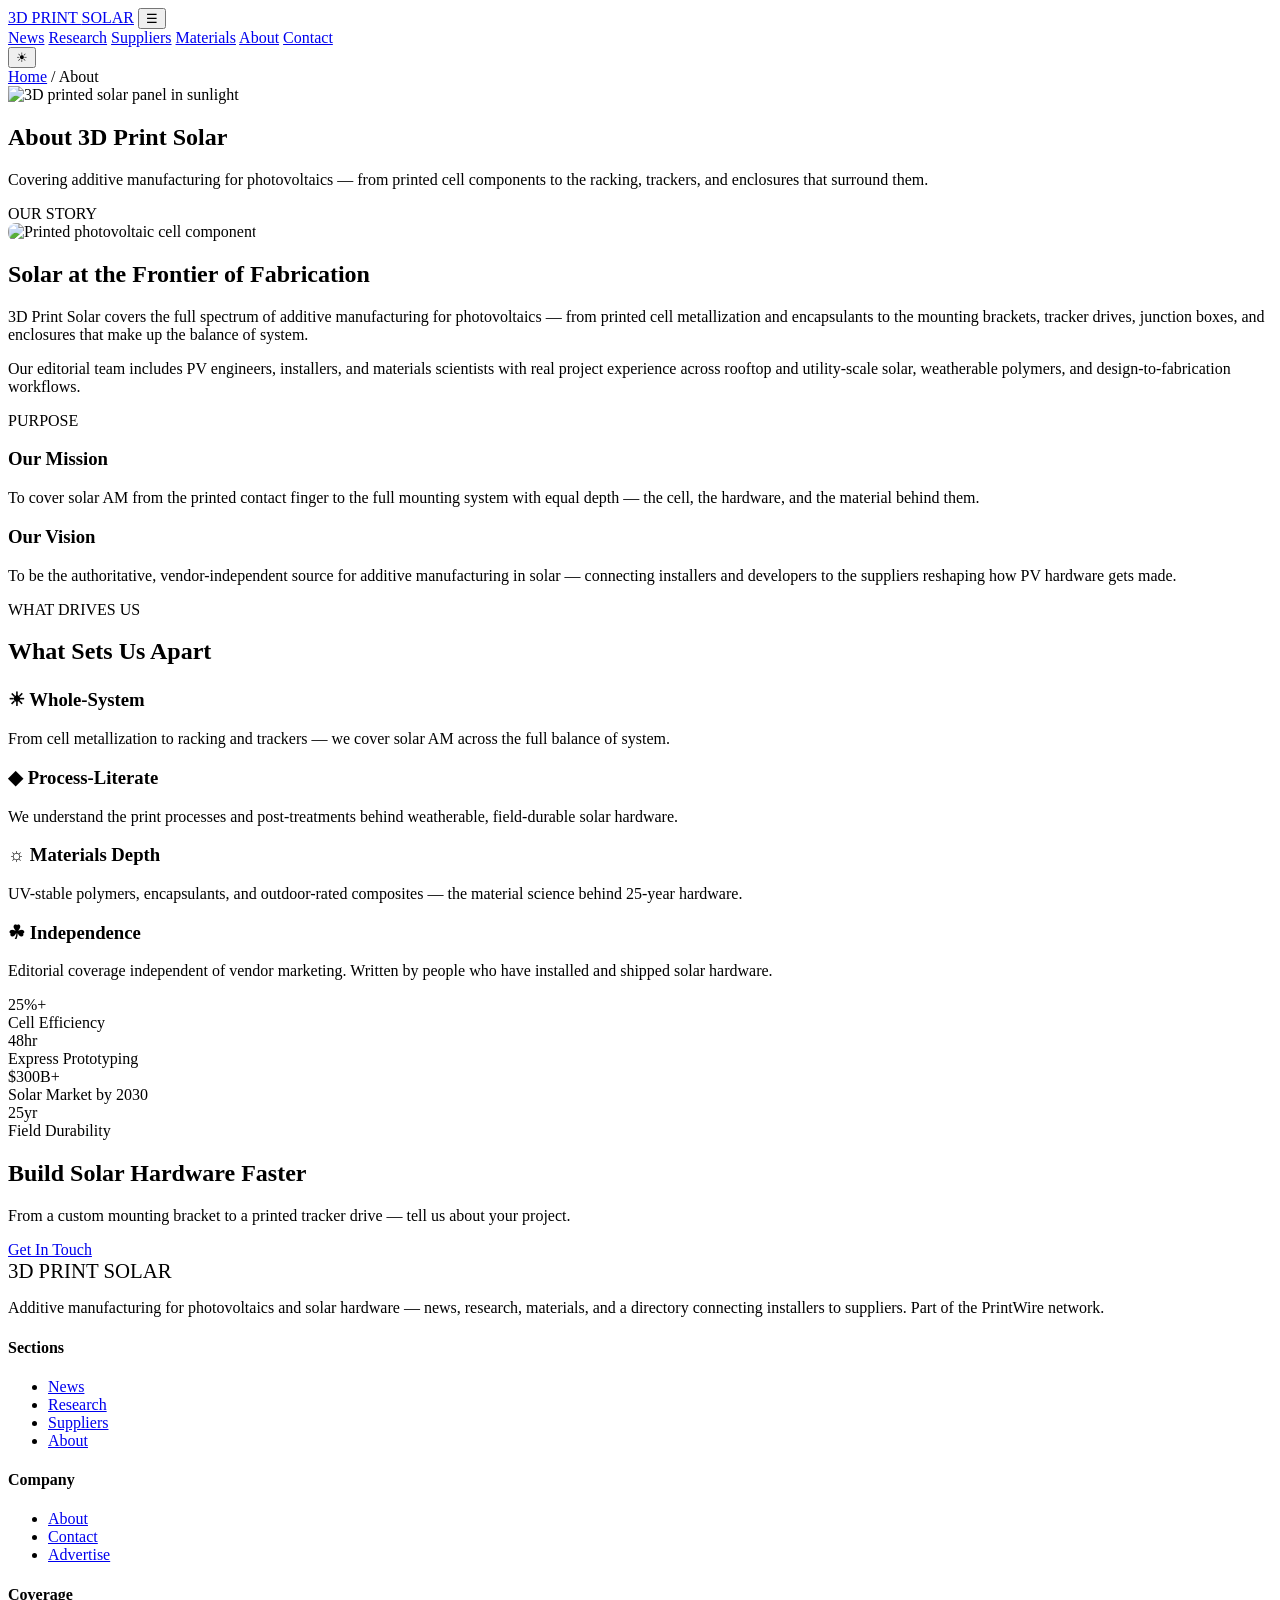
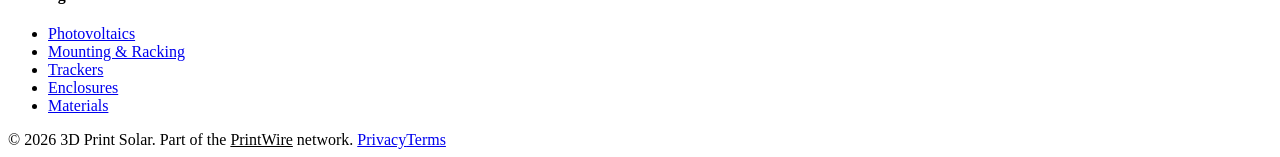
==== static/about.html @ 2c17c6af "Rebuild 3dprintship.com onto editorial layout: Portside maritime scheme + gpt-image-2 imagery Co-Aut" ====
<!DOCTYPE html>
<html lang="en">
<head>
    <meta charset="UTF-8">
    <meta name="viewport" content="width=device-width, initial-scale=1.0">
    <meta name="description" content="About 3D Print Solar — engineers and installers covering additive manufacturing for photovoltaics: printed balance-of-system hardware, mounting, trackers, and enclosures.">
    <meta name="keywords" content="3D printed solar, photovoltaic additive manufacturing, solar mounting, solar tracker parts, PV enclosures, solar racking">
    <meta property="og:title" content="About — 3D Print Solar">
    <meta property="og:description" content="Covering additive manufacturing for photovoltaics — from printed cell components to racking, trackers, and enclosures.">
    <meta property="og:type" content="website">
    <meta property="og:image" content="/images/s02_panel.png">
    <title>About — 3D Print Solar</title>
    <link rel="preconnect" href="https://fonts.googleapis.com">
    <link rel="preconnect" href="https://fonts.gstatic.com" crossorigin>
    <link href="https://fonts.googleapis.com/css2?family=Newsreader:opsz,wght@6..72,500;6..72,600;6..72,700&family=Inter:wght@400;500;600&display=swap" rel="stylesheet">
    <link rel="stylesheet" href="/css/editorial.css">
    <script type="application/ld+json">
    [
      { "@context": "https://schema.org", "@type": "Organization", "name": "3D Print Solar", "url": "https://3dprintsolar.com", "description": "Additive manufacturing for photovoltaics and solar hardware — news, research, and a supplier directory." },
      { "@context": "https://schema.org", "@type": "WebSite", "name": "3D Print Solar", "url": "https://3dprintsolar.com" }
    ]
    </script>
  <link rel="icon" type="image/svg+xml" href="/favicon.svg">
</head>
<body>

<header class="ed-header">
  <div class="ed-header-inner">
    <a href="/" class="ed-logo">3D&nbsp;PRINT&nbsp;<span class="ed-logo-accent">SOLAR</span></a>
    <button class="ed-nav-toggle" aria-label="Menu" onclick="document.querySelector('.ed-nav').classList.toggle('open')">&#9776;</button>
    <nav class="ed-nav">
      <a href="/">News</a>
      <a href="/articles/">Research</a>
      <a href="/#suppliers">Suppliers</a>
      <a href="/#suppliers">Materials</a>
      <a href="/about.html" class="active">About</a>
      <a href="/contact.html">Contact</a>
    </nav>
    <button class="ed-theme-toggle" id="themeToggle" aria-label="Toggle light/dark mode">&#9790;</button>
  </div>
</header>

<main>

  <nav class="ed-breadcrumbs">
    <a href="/">Home</a> / <span>About</span>
  </nav>

  <section class="ed-page-hero">
    <img src="/images/s02_panel.png" alt="3D printed solar panel in sunlight" loading="lazy">
    <div class="ed-page-hero-overlay"></div>
    <div class="ed-page-hero-content">
      <h1>About 3D Print Solar</h1>
      <p>Covering additive manufacturing for photovoltaics — from printed cell components to the racking, trackers, and enclosures that surround them.</p>
    </div>
  </section>

  <div class="ed-content">

    <section class="ed-section">
      <span class="ed-section-label">OUR STORY</span>
      <div class="ed-two-col">
        <div>
          <img src="/images/s01_pv_cell.png" alt="Printed photovoltaic cell component" loading="lazy" style="width:100%;border-radius:8px;">
        </div>
        <div>
          <h2>Solar at the Frontier of Fabrication</h2>
          <p>3D Print Solar covers the full spectrum of additive manufacturing for photovoltaics — from printed cell metallization and encapsulants to the mounting brackets, tracker drives, junction boxes, and enclosures that make up the balance of system.</p>
          <p>Our editorial team includes PV engineers, installers, and materials scientists with real project experience across rooftop and utility-scale solar, weatherable polymers, and design-to-fabrication workflows.</p>
        </div>
      </div>
    </section>

    <section class="ed-section">
      <span class="ed-section-label">PURPOSE</span>
      <div class="ed-grid-2">
        <div class="ed-content-card">
          <h3>Our Mission</h3>
          <p>To cover solar AM from the printed contact finger to the full mounting system with equal depth — the cell, the hardware, and the material behind them.</p>
        </div>
        <div class="ed-content-card">
          <h3>Our Vision</h3>
          <p>To be the authoritative, vendor-independent source for additive manufacturing in solar — connecting installers and developers to the suppliers reshaping how PV hardware gets made.</p>
        </div>
      </div>
    </section>

    <section class="ed-section">
      <span class="ed-section-label">WHAT DRIVES US</span>
      <h2 style="margin-bottom:1.5rem;">What Sets Us Apart</h2>
      <div class="ed-grid-4">
        <div class="ed-content-card">
          <h3>&#9728; Whole-System</h3>
          <p>From cell metallization to racking and trackers — we cover solar AM across the full balance of system.</p>
        </div>
        <div class="ed-content-card">
          <h3>&#9670; Process-Literate</h3>
          <p>We understand the print processes and post-treatments behind weatherable, field-durable solar hardware.</p>
        </div>
        <div class="ed-content-card">
          <h3>&#9788; Materials Depth</h3>
          <p>UV-stable polymers, encapsulants, and outdoor-rated composites — the material science behind 25-year hardware.</p>
        </div>
        <div class="ed-content-card">
          <h3>&#9752; Independence</h3>
          <p>Editorial coverage independent of vendor marketing. Written by people who have installed and shipped solar hardware.</p>
        </div>
      </div>
    </section>

    <section class="ed-stats">
      <div class="ed-stat"><div class="ed-stat-value">25%+</div><div class="ed-stat-label">Cell Efficiency</div></div>
      <div class="ed-stat"><div class="ed-stat-value">48hr</div><div class="ed-stat-label">Express Prototyping</div></div>
      <div class="ed-stat"><div class="ed-stat-value">$300B+</div><div class="ed-stat-label">Solar Market by 2030</div></div>
      <div class="ed-stat"><div class="ed-stat-value">25yr</div><div class="ed-stat-label">Field Durability</div></div>
    </section>

    <section class="ed-cta-banner">
      <h2>Build Solar Hardware Faster</h2>
      <p>From a custom mounting bracket to a printed tracker drive — tell us about your project.</p>
      <a href="/contact.html">Get In Touch</a>
    </section>

  </div>

</main>

<footer class="ed-footer">
  <div class="ed-footer-inner">
    <div class="ed-footer-brand">
      <div class="ed-logo" style="font-size:1.3rem;margin-bottom:0.5rem;">3D&nbsp;PRINT&nbsp;<span class="ed-logo-accent">SOLAR</span></div>
      <p>Additive manufacturing for photovoltaics and solar hardware — news, research, materials, and a directory connecting installers to suppliers. Part of the PrintWire network.</p>
    </div>
    <div><h4>Sections</h4><ul><li><a href="/">News</a></li><li><a href="/articles/">Research</a></li><li><a href="/#suppliers">Suppliers</a></li><li><a href="/about.html">About</a></li></ul></div>
    <div><h4>Company</h4><ul><li><a href="/about.html">About</a></li><li><a href="/contact.html">Contact</a></li><li><a href="/advertise.html">Advertise</a></li></ul></div>
    <div><h4>Coverage</h4><ul><li><a href="#">Photovoltaics</a></li><li><a href="#">Mounting &amp; Racking</a></li><li><a href="#">Trackers</a></li><li><a href="#">Enclosures</a></li><li><a href="#">Materials</a></li></ul></div>
  </div>
  <div class="ed-footer-bottom">
    <span>&copy; 2026 3D Print Solar. Part of the <a href="https://3dprint.space" style="color:var(--accent);">PrintWire</a> network.</span>
    <span><a href="#">Privacy</a><a href="#">Terms</a></span>
  </div>
</footer>

<script>
(function() {
  var btn = document.getElementById('themeToggle');
  var root = document.documentElement;
  function setTheme(t) { root.setAttribute('data-theme', t); localStorage.setItem('ed-theme', t); btn.innerHTML = t === 'dark' ? '&#9790;' : '&#9728;'; }
  var s = localStorage.getItem('ed-theme');
  setTheme(s || 'light');
  btn.addEventListener('click', function() { setTheme(root.getAttribute('data-theme') === 'dark' ? 'light' : 'dark'); });
})();
</script>

</body>
</html>
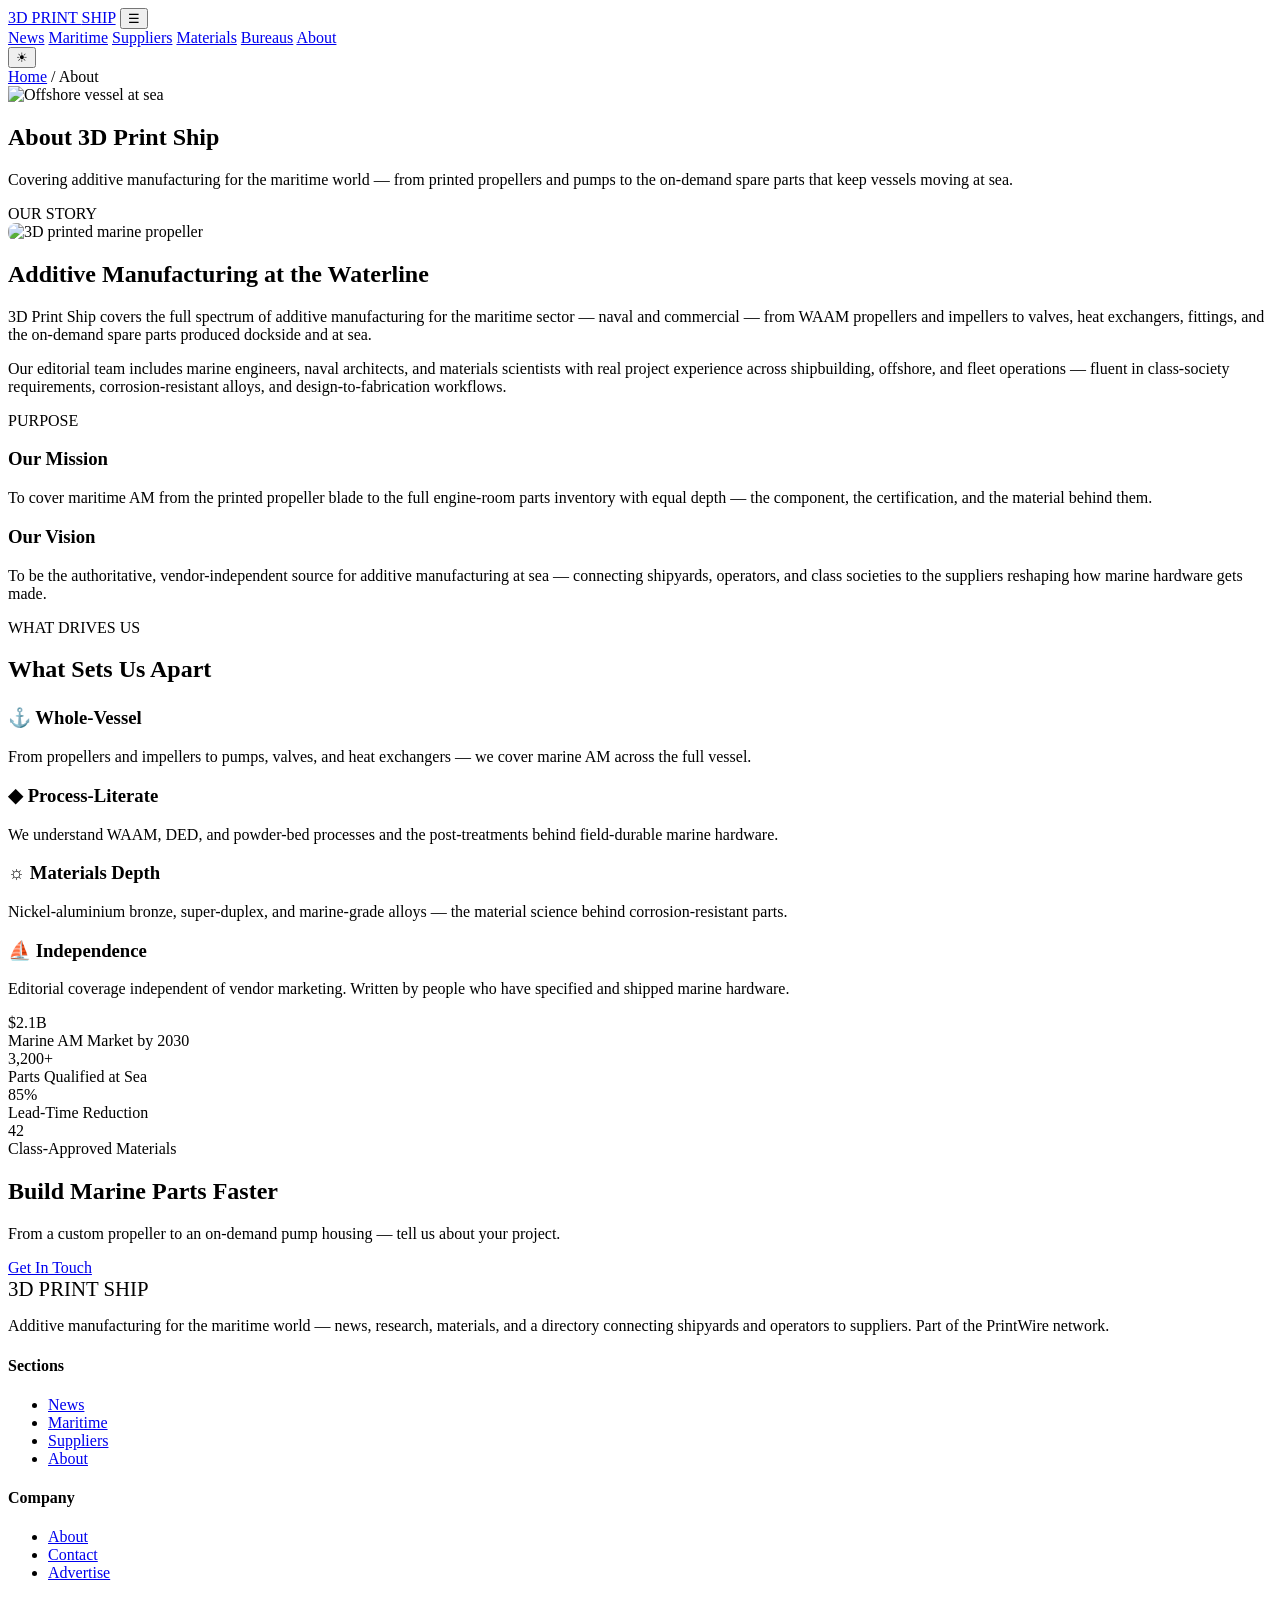
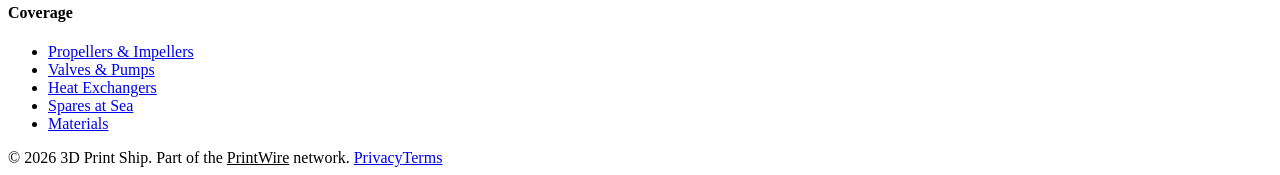
==== commit 62c97100: "Fix ship interior pages: rebrand about/advertise/contact from stale Solar template to maritime (SHIP" ====
--- a/static/about.html
+++ b/static/about.html
@@ -3,21 +3,21 @@
 <head>
     <meta charset="UTF-8">
     <meta name="viewport" content="width=device-width, initial-scale=1.0">
-    <meta name="description" content="About 3D Print Solar — engineers and installers covering additive manufacturing for photovoltaics: printed balance-of-system hardware, mounting, trackers, and enclosures.">
-    <meta name="keywords" content="3D printed solar, photovoltaic additive manufacturing, solar mounting, solar tracker parts, PV enclosures, solar racking">
-    <meta property="og:title" content="About — 3D Print Solar">
-    <meta property="og:description" content="Covering additive manufacturing for photovoltaics — from printed cell components to racking, trackers, and enclosures.">
+    <meta name="description" content="About 3D Print Ship — marine engineers covering additive manufacturing for the maritime world: printed propellers, pumps, valves, heat exchangers, and on-demand spare parts at sea.">
+    <meta name="keywords" content="maritime 3D printing, marine additive manufacturing, WAAM propeller, printed marine spares, naval AM, on-demand spare parts at sea">
+    <meta property="og:title" content="About — 3D Print Ship">
+    <meta property="og:description" content="Covering additive manufacturing for the maritime world — from printed propellers and pumps to on-demand spare parts produced at sea.">
     <meta property="og:type" content="website">
-    <meta property="og:image" content="/images/s02_panel.png">
-    <title>About — 3D Print Solar</title>
+    <meta property="og:image" content="https://3dprintship.com/images/sh01_waam_propeller.png">
+    <title>About — 3D Print Ship</title>
     <link rel="preconnect" href="https://fonts.googleapis.com">
     <link rel="preconnect" href="https://fonts.gstatic.com" crossorigin>
-    <link href="https://fonts.googleapis.com/css2?family=Newsreader:opsz,wght@6..72,500;6..72,600;6..72,700&family=Inter:wght@400;500;600&display=swap" rel="stylesheet">
+    <link href="https://fonts.googleapis.com/css2?family=Space+Grotesk:wght@400;500;600;700&family=Inter:wght@400;500;600&display=swap" rel="stylesheet">
     <link rel="stylesheet" href="/css/editorial.css">
     <script type="application/ld+json">
     [
-      { "@context": "https://schema.org", "@type": "Organization", "name": "3D Print Solar", "url": "https://3dprintsolar.com", "description": "Additive manufacturing for photovoltaics and solar hardware — news, research, and a supplier directory." },
-      { "@context": "https://schema.org", "@type": "WebSite", "name": "3D Print Solar", "url": "https://3dprintsolar.com" }
+      { "@context": "https://schema.org", "@type": "Organization", "name": "3D Print Ship", "url": "https://3dprintship.com", "description": "Additive manufacturing for the maritime world — news, research, and a supplier directory connecting shipyards and operators to marine AM suppliers." },
+      { "@context": "https://schema.org", "@type": "WebSite", "name": "3D Print Ship", "url": "https://3dprintship.com" }
     ]
     </script>
   <link rel="icon" type="image/svg+xml" href="/favicon.svg">
@@ -26,15 +26,15 @@
 
 <header class="ed-header">
   <div class="ed-header-inner">
-    <a href="/" class="ed-logo">3D&nbsp;PRINT&nbsp;<span class="ed-logo-accent">SOLAR</span></a>
+    <a href="/" class="ed-logo">3D&nbsp;PRINT&nbsp;<span class="ed-logo-accent">SHIP</span></a>
     <button class="ed-nav-toggle" aria-label="Menu" onclick="document.querySelector('.ed-nav').classList.toggle('open')">&#9776;</button>
     <nav class="ed-nav">
       <a href="/">News</a>
-      <a href="/articles/">Research</a>
+      <a href="/articles/">Maritime</a>
       <a href="/#suppliers">Suppliers</a>
       <a href="/#suppliers">Materials</a>
+      <a href="/#suppliers">Bureaus</a>
       <a href="/about.html" class="active">About</a>
-      <a href="/contact.html">Contact</a>
     </nav>
     <button class="ed-theme-toggle" id="themeToggle" aria-label="Toggle light/dark mode">&#9790;</button>
   </div>
@@ -47,11 +47,11 @@
   </nav>
 
   <section class="ed-page-hero">
-    <img src="/images/s02_panel.png" alt="3D printed solar panel in sunlight" loading="lazy">
+    <img src="/images/sh09_offshore.png" alt="Offshore vessel at sea" loading="lazy">
     <div class="ed-page-hero-overlay"></div>
     <div class="ed-page-hero-content">
-      <h1>About 3D Print Solar</h1>
-      <p>Covering additive manufacturing for photovoltaics — from printed cell components to the racking, trackers, and enclosures that surround them.</p>
+      <h1>About 3D Print Ship</h1>
+      <p>Covering additive manufacturing for the maritime world — from printed propellers and pumps to the on-demand spare parts that keep vessels moving at sea.</p>
     </div>
   </section>
 
@@ -61,12 +61,12 @@
       <span class="ed-section-label">OUR STORY</span>
       <div class="ed-two-col">
         <div>
-          <img src="/images/s01_pv_cell.png" alt="Printed photovoltaic cell component" loading="lazy" style="width:100%;border-radius:8px;">
+          <img src="/images/sh02_propeller.png" alt="3D printed marine propeller" loading="lazy" style="width:100%;border-radius:8px;">
         </div>
         <div>
-          <h2>Solar at the Frontier of Fabrication</h2>
-          <p>3D Print Solar covers the full spectrum of additive manufacturing for photovoltaics — from printed cell metallization and encapsulants to the mounting brackets, tracker drives, junction boxes, and enclosures that make up the balance of system.</p>
-          <p>Our editorial team includes PV engineers, installers, and materials scientists with real project experience across rooftop and utility-scale solar, weatherable polymers, and design-to-fabrication workflows.</p>
+          <h2>Additive Manufacturing at the Waterline</h2>
+          <p>3D Print Ship covers the full spectrum of additive manufacturing for the maritime sector — naval and commercial — from WAAM propellers and impellers to valves, heat exchangers, fittings, and the on-demand spare parts produced dockside and at sea.</p>
+          <p>Our editorial team includes marine engineers, naval architects, and materials scientists with real project experience across shipbuilding, offshore, and fleet operations — fluent in class-society requirements, corrosion-resistant alloys, and design-to-fabrication workflows.</p>
         </div>
       </div>
     </section>
@@ -76,11 +76,11 @@
       <div class="ed-grid-2">
         <div class="ed-content-card">
           <h3>Our Mission</h3>
-          <p>To cover solar AM from the printed contact finger to the full mounting system with equal depth — the cell, the hardware, and the material behind them.</p>
+          <p>To cover maritime AM from the printed propeller blade to the full engine-room parts inventory with equal depth — the component, the certification, and the material behind them.</p>
         </div>
         <div class="ed-content-card">
           <h3>Our Vision</h3>
-          <p>To be the authoritative, vendor-independent source for additive manufacturing in solar — connecting installers and developers to the suppliers reshaping how PV hardware gets made.</p>
+          <p>To be the authoritative, vendor-independent source for additive manufacturing at sea — connecting shipyards, operators, and class societies to the suppliers reshaping how marine hardware gets made.</p>
         </div>
       </div>
     </section>
@@ -90,34 +90,34 @@
       <h2 style="margin-bottom:1.5rem;">What Sets Us Apart</h2>
       <div class="ed-grid-4">
         <div class="ed-content-card">
-          <h3>&#9728; Whole-System</h3>
-          <p>From cell metallization to racking and trackers — we cover solar AM across the full balance of system.</p>
+          <h3>&#9875; Whole-Vessel</h3>
+          <p>From propellers and impellers to pumps, valves, and heat exchangers — we cover marine AM across the full vessel.</p>
         </div>
         <div class="ed-content-card">
           <h3>&#9670; Process-Literate</h3>
-          <p>We understand the print processes and post-treatments behind weatherable, field-durable solar hardware.</p>
+          <p>We understand WAAM, DED, and powder-bed processes and the post-treatments behind field-durable marine hardware.</p>
         </div>
         <div class="ed-content-card">
           <h3>&#9788; Materials Depth</h3>
-          <p>UV-stable polymers, encapsulants, and outdoor-rated composites — the material science behind 25-year hardware.</p>
+          <p>Nickel-aluminium bronze, super-duplex, and marine-grade alloys — the material science behind corrosion-resistant parts.</p>
         </div>
         <div class="ed-content-card">
-          <h3>&#9752; Independence</h3>
-          <p>Editorial coverage independent of vendor marketing. Written by people who have installed and shipped solar hardware.</p>
+          <h3>&#9973; Independence</h3>
+          <p>Editorial coverage independent of vendor marketing. Written by people who have specified and shipped marine hardware.</p>
         </div>
       </div>
     </section>
 
     <section class="ed-stats">
-      <div class="ed-stat"><div class="ed-stat-value">25%+</div><div class="ed-stat-label">Cell Efficiency</div></div>
-      <div class="ed-stat"><div class="ed-stat-value">48hr</div><div class="ed-stat-label">Express Prototyping</div></div>
-      <div class="ed-stat"><div class="ed-stat-value">$300B+</div><div class="ed-stat-label">Solar Market by 2030</div></div>
-      <div class="ed-stat"><div class="ed-stat-value">25yr</div><div class="ed-stat-label">Field Durability</div></div>
+      <div class="ed-stat"><div class="ed-stat-value">$2.1B</div><div class="ed-stat-label">Marine AM Market by 2030</div></div>
+      <div class="ed-stat"><div class="ed-stat-value">3,200+</div><div class="ed-stat-label">Parts Qualified at Sea</div></div>
+      <div class="ed-stat"><div class="ed-stat-value">85%</div><div class="ed-stat-label">Lead-Time Reduction</div></div>
+      <div class="ed-stat"><div class="ed-stat-value">42</div><div class="ed-stat-label">Class-Approved Materials</div></div>
     </section>
 
     <section class="ed-cta-banner">
-      <h2>Build Solar Hardware Faster</h2>
-      <p>From a custom mounting bracket to a printed tracker drive — tell us about your project.</p>
+      <h2>Build Marine Parts Faster</h2>
+      <p>From a custom propeller to an on-demand pump housing — tell us about your project.</p>
       <a href="/contact.html">Get In Touch</a>
     </section>
 
@@ -128,15 +128,15 @@
 <footer class="ed-footer">
   <div class="ed-footer-inner">
     <div class="ed-footer-brand">
-      <div class="ed-logo" style="font-size:1.3rem;margin-bottom:0.5rem;">3D&nbsp;PRINT&nbsp;<span class="ed-logo-accent">SOLAR</span></div>
-      <p>Additive manufacturing for photovoltaics and solar hardware — news, research, materials, and a directory connecting installers to suppliers. Part of the PrintWire network.</p>
+      <div class="ed-logo" style="font-size:1.3rem;margin-bottom:0.5rem;">3D&nbsp;PRINT&nbsp;<span class="ed-logo-accent">SHIP</span></div>
+      <p>Additive manufacturing for the maritime world — news, research, materials, and a directory connecting shipyards and operators to suppliers. Part of the PrintWire network.</p>
     </div>
-    <div><h4>Sections</h4><ul><li><a href="/">News</a></li><li><a href="/articles/">Research</a></li><li><a href="/#suppliers">Suppliers</a></li><li><a href="/about.html">About</a></li></ul></div>
+    <div><h4>Sections</h4><ul><li><a href="/">News</a></li><li><a href="/articles/">Maritime</a></li><li><a href="/#suppliers">Suppliers</a></li><li><a href="/about.html">About</a></li></ul></div>
     <div><h4>Company</h4><ul><li><a href="/about.html">About</a></li><li><a href="/contact.html">Contact</a></li><li><a href="/advertise.html">Advertise</a></li></ul></div>
-    <div><h4>Coverage</h4><ul><li><a href="#">Photovoltaics</a></li><li><a href="#">Mounting &amp; Racking</a></li><li><a href="#">Trackers</a></li><li><a href="#">Enclosures</a></li><li><a href="#">Materials</a></li></ul></div>
+    <div><h4>Coverage</h4><ul><li><a href="#">Propellers &amp; Impellers</a></li><li><a href="#">Valves &amp; Pumps</a></li><li><a href="#">Heat Exchangers</a></li><li><a href="#">Spares at Sea</a></li><li><a href="#">Materials</a></li></ul></div>
   </div>
   <div class="ed-footer-bottom">
-    <span>&copy; 2026 3D Print Solar. Part of the <a href="https://3dprint.space" style="color:var(--accent);">PrintWire</a> network.</span>
+    <span>&copy; 2026 3D Print Ship. Part of the <a href="https://3dprint.space" style="color:var(--accent);">PrintWire</a> network.</span>
     <span><a href="#">Privacy</a><a href="#">Terms</a></span>
   </div>
 </footer>
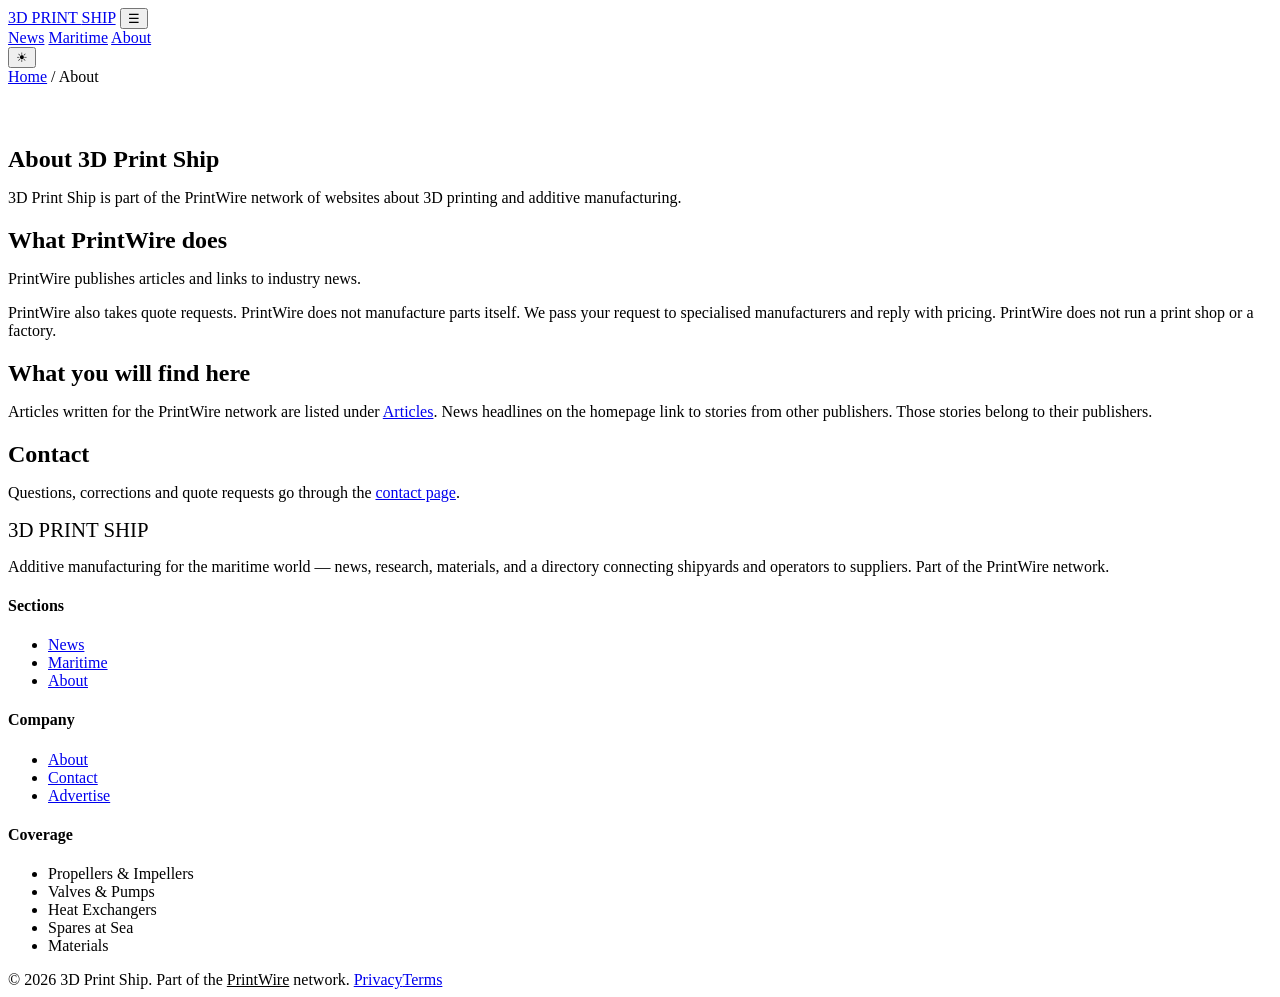
==== commit e742cc32: "Site fixes: remove fabricated content and false claims, add privacy and terms Fix batch of 2026-11-2" ====
--- a/static/about.html
+++ b/static/about.html
@@ -3,23 +3,17 @@
 <head>
     <meta charset="UTF-8">
     <meta name="viewport" content="width=device-width, initial-scale=1.0">
-    <meta name="description" content="About 3D Print Ship — marine engineers covering additive manufacturing for the maritime world: printed propellers, pumps, valves, heat exchangers, and on-demand spare parts at sea.">
+    <meta name="description" content="About 3D Print Ship, part of the PrintWire network of 3D printing websites.">
     <meta name="keywords" content="maritime 3D printing, marine additive manufacturing, WAAM propeller, printed marine spares, naval AM, on-demand spare parts at sea">
-    <meta property="og:title" content="About — 3D Print Ship">
-    <meta property="og:description" content="Covering additive manufacturing for the maritime world — from printed propellers and pumps to on-demand spare parts produced at sea.">
+    <meta property="og:title" content="About 3D Print Ship">
+    <meta property="og:description" content="About 3D Print Ship, part of the PrintWire network of 3D printing websites.">
     <meta property="og:type" content="website">
     <meta property="og:image" content="https://3dprintship.com/images/sh01_waam_propeller.png">
-    <title>About — 3D Print Ship</title>
+    <title>About 3D Print Ship</title>
     <link rel="preconnect" href="https://fonts.googleapis.com">
     <link rel="preconnect" href="https://fonts.gstatic.com" crossorigin>
     <link href="https://fonts.googleapis.com/css2?family=Space+Grotesk:wght@400;500;600;700&family=Inter:wght@400;500;600&display=swap" rel="stylesheet">
     <link rel="stylesheet" href="/css/editorial.css">
-    <script type="application/ld+json">
-    [
-      { "@context": "https://schema.org", "@type": "Organization", "name": "3D Print Ship", "url": "https://3dprintship.com", "description": "Additive manufacturing for the maritime world — news, research, and a supplier directory connecting shipyards and operators to marine AM suppliers." },
-      { "@context": "https://schema.org", "@type": "WebSite", "name": "3D Print Ship", "url": "https://3dprintship.com" }
-    ]
-    </script>
   <link rel="icon" type="image/svg+xml" href="/favicon.svg">
 </head>
 <body>
@@ -31,9 +25,6 @@
     <nav class="ed-nav">
       <a href="/">News</a>
       <a href="/articles/">Maritime</a>
-      <a href="/#suppliers">Suppliers</a>
-      <a href="/#suppliers">Materials</a>
-      <a href="/#suppliers">Bureaus</a>
       <a href="/about.html" class="active">About</a>
     </nav>
     <button class="ed-theme-toggle" id="themeToggle" aria-label="Toggle light/dark mode">&#9790;</button>
@@ -41,84 +32,31 @@
 </header>
 
 <main>
-
   <nav class="ed-breadcrumbs">
     <a href="/">Home</a> / <span>About</span>
   </nav>
 
-  <section class="ed-page-hero">
-    <img src="/images/sh09_offshore.png" alt="Offshore vessel at sea" loading="lazy">
-    <div class="ed-page-hero-overlay"></div>
-    <div class="ed-page-hero-content">
-      <h1>About 3D Print Ship</h1>
-      <p>Covering additive manufacturing for the maritime world — from printed propellers and pumps to the on-demand spare parts that keep vessels moving at sea.</p>
-    </div>
-  </section>
+  <div class="ed-content-narrow">
 
-  <div class="ed-content">
-
-    <section class="ed-section">
-      <span class="ed-section-label">OUR STORY</span>
-      <div class="ed-two-col">
-        <div>
-          <img src="/images/sh02_propeller.png" alt="3D printed marine propeller" loading="lazy" style="width:100%;border-radius:8px;">
-        </div>
-        <div>
-          <h2>Additive Manufacturing at the Waterline</h2>
-          <p>3D Print Ship covers the full spectrum of additive manufacturing for the maritime sector — naval and commercial — from WAAM propellers and impellers to valves, heat exchangers, fittings, and the on-demand spare parts produced dockside and at sea.</p>
-          <p>Our editorial team includes marine engineers, naval architects, and materials scientists with real project experience across shipbuilding, offshore, and fleet operations — fluent in class-society requirements, corrosion-resistant alloys, and design-to-fabrication workflows.</p>
-        </div>
-      </div>
+    <section class="ed-section" style="padding-top:2.5rem;">
+      <h1 style="margin-bottom:0.75rem;">About 3D Print Ship</h1>
+      <p>3D Print Ship is part of the PrintWire network of websites about 3D printing and additive manufacturing.</p>
     </section>
 
     <section class="ed-section">
-      <span class="ed-section-label">PURPOSE</span>
-      <div class="ed-grid-2">
-        <div class="ed-content-card">
-          <h3>Our Mission</h3>
-          <p>To cover maritime AM from the printed propeller blade to the full engine-room parts inventory with equal depth — the component, the certification, and the material behind them.</p>
-        </div>
-        <div class="ed-content-card">
-          <h3>Our Vision</h3>
-          <p>To be the authoritative, vendor-independent source for additive manufacturing at sea — connecting shipyards, operators, and class societies to the suppliers reshaping how marine hardware gets made.</p>
-        </div>
-      </div>
+      <h2 style="margin-bottom:0.6rem;">What PrintWire does</h2>
+      <p>PrintWire publishes articles and links to industry news.</p>
+      <p>PrintWire also takes quote requests. PrintWire does not manufacture parts itself. We pass your request to specialised manufacturers and reply with pricing. PrintWire does not run a print shop or a factory.</p>
     </section>
 
     <section class="ed-section">
-      <span class="ed-section-label">WHAT DRIVES US</span>
-      <h2 style="margin-bottom:1.5rem;">What Sets Us Apart</h2>
-      <div class="ed-grid-4">
-        <div class="ed-content-card">
-          <h3>&#9875; Whole-Vessel</h3>
-          <p>From propellers and impellers to pumps, valves, and heat exchangers — we cover marine AM across the full vessel.</p>
-        </div>
-        <div class="ed-content-card">
-          <h3>&#9670; Process-Literate</h3>
-          <p>We understand WAAM, DED, and powder-bed processes and the post-treatments behind field-durable marine hardware.</p>
-        </div>
-        <div class="ed-content-card">
-          <h3>&#9788; Materials Depth</h3>
-          <p>Nickel-aluminium bronze, super-duplex, and marine-grade alloys — the material science behind corrosion-resistant parts.</p>
-        </div>
-        <div class="ed-content-card">
-          <h3>&#9973; Independence</h3>
-          <p>Editorial coverage independent of vendor marketing. Written by people who have specified and shipped marine hardware.</p>
-        </div>
-      </div>
+      <h2 style="margin-bottom:0.6rem;">What you will find here</h2>
+      <p>Articles written for the PrintWire network are listed under <a href="/articles/">Articles</a>. News headlines on the homepage link to stories from other publishers. Those stories belong to their publishers.</p>
     </section>
 
-    <section class="ed-stats">
-      <div class="ed-stat"><div class="ed-stat-value">$2.1B</div><div class="ed-stat-label">Marine AM Market by 2030</div></div>
-      <div class="ed-stat"><div class="ed-stat-value">3,200+</div><div class="ed-stat-label">Parts Qualified at Sea</div></div>
-      <div class="ed-stat"><div class="ed-stat-value">85%</div><div class="ed-stat-label">Lead-Time Reduction</div></div>
-      <div class="ed-stat"><div class="ed-stat-value">42</div><div class="ed-stat-label">Class-Approved Materials</div></div>
-    </section>
-
-    <section class="ed-cta-banner">
-      <h2>Build Marine Parts Faster</h2>
-      <p>From a custom propeller to an on-demand pump housing — tell us about your project.</p>
-      <a href="/contact.html">Get In Touch</a>
+    <section class="ed-section">
+      <h2 style="margin-bottom:0.6rem;">Contact</h2>
+      <p>Questions, corrections and quote requests go through the <a href="/contact.html">contact page</a>.</p>
     </section>
 
   </div>
@@ -131,13 +69,13 @@
       <div class="ed-logo" style="font-size:1.3rem;margin-bottom:0.5rem;">3D&nbsp;PRINT&nbsp;<span class="ed-logo-accent">SHIP</span></div>
       <p>Additive manufacturing for the maritime world — news, research, materials, and a directory connecting shipyards and operators to suppliers. Part of the PrintWire network.</p>
     </div>
-    <div><h4>Sections</h4><ul><li><a href="/">News</a></li><li><a href="/articles/">Maritime</a></li><li><a href="/#suppliers">Suppliers</a></li><li><a href="/about.html">About</a></li></ul></div>
+    <div><h4>Sections</h4><ul><li><a href="/">News</a></li><li><a href="/articles/">Maritime</a></li><li><a href="/about.html">About</a></li></ul></div>
     <div><h4>Company</h4><ul><li><a href="/about.html">About</a></li><li><a href="/contact.html">Contact</a></li><li><a href="/advertise.html">Advertise</a></li></ul></div>
-    <div><h4>Coverage</h4><ul><li><a href="#">Propellers &amp; Impellers</a></li><li><a href="#">Valves &amp; Pumps</a></li><li><a href="#">Heat Exchangers</a></li><li><a href="#">Spares at Sea</a></li><li><a href="#">Materials</a></li></ul></div>
+    <div><h4>Coverage</h4><ul><li>Propellers &amp; Impellers</li><li>Valves &amp; Pumps</li><li>Heat Exchangers</li><li>Spares at Sea</li><li>Materials</li></ul></div>
   </div>
   <div class="ed-footer-bottom">
     <span>&copy; 2026 3D Print Ship. Part of the <a href="https://3dprint.space" style="color:var(--accent);">PrintWire</a> network.</span>
-    <span><a href="#">Privacy</a><a href="#">Terms</a></span>
+    <span><a href="/privacy.html">Privacy</a><a href="/terms.html">Terms</a></span>
   </div>
 </footer>
 
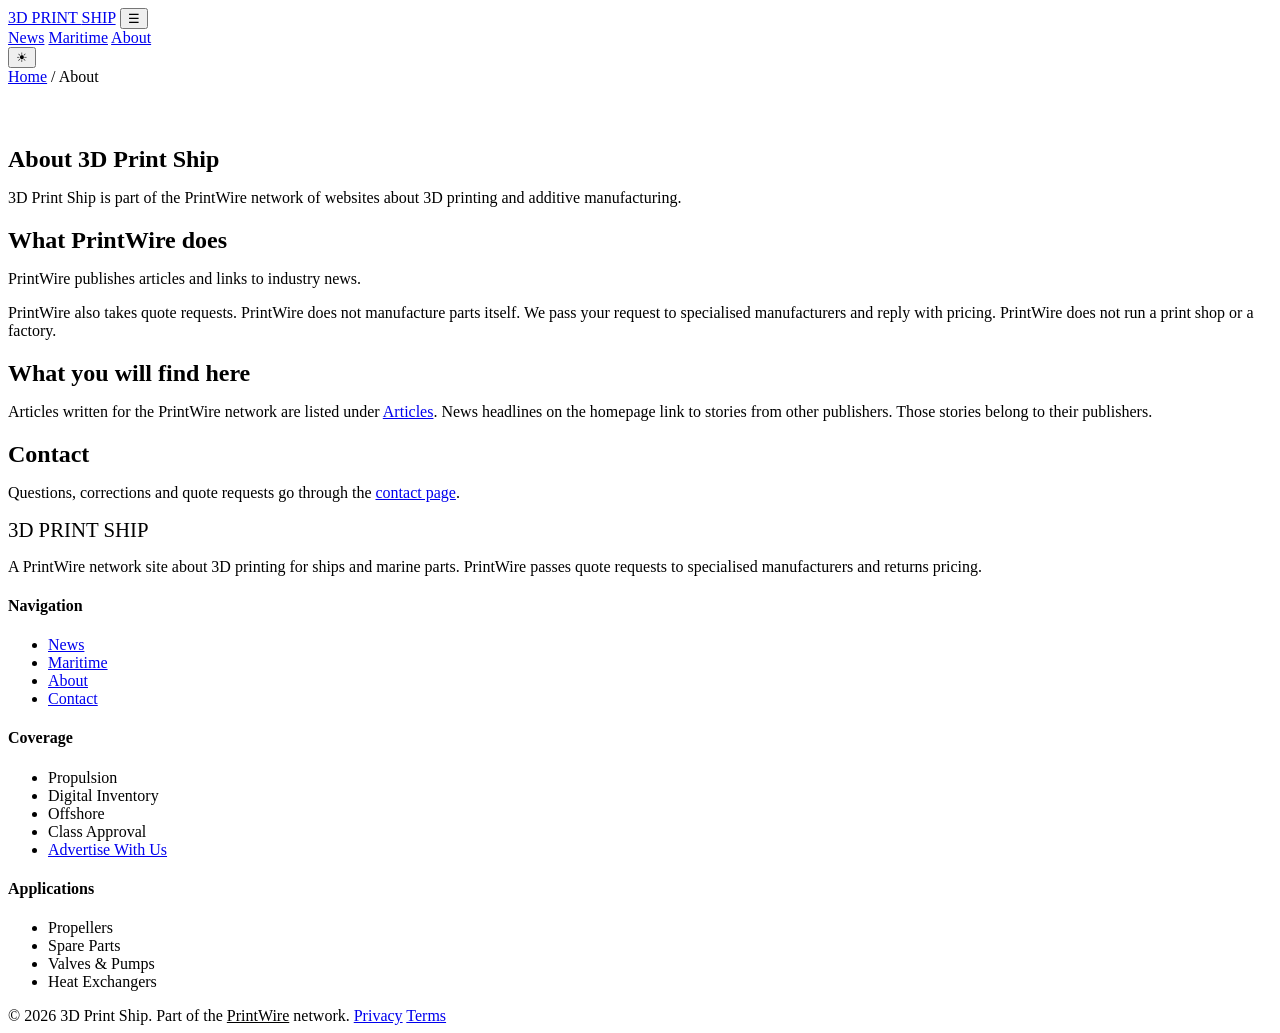
==== commit 38e4f1b7: "Site fixes round 2: honest head tags and footers, own name and niche, quote form Round 2 of 2026-11-" ====
--- a/static/about.html
+++ b/static/about.html
@@ -4,7 +4,6 @@
     <meta charset="UTF-8">
     <meta name="viewport" content="width=device-width, initial-scale=1.0">
     <meta name="description" content="About 3D Print Ship, part of the PrintWire network of 3D printing websites.">
-    <meta name="keywords" content="maritime 3D printing, marine additive manufacturing, WAAM propeller, printed marine spares, naval AM, on-demand spare parts at sea">
     <meta property="og:title" content="About 3D Print Ship">
     <meta property="og:description" content="About 3D Print Ship, part of the PrintWire network of 3D printing websites.">
     <meta property="og:type" content="website">
@@ -66,16 +65,44 @@
 <footer class="ed-footer">
   <div class="ed-footer-inner">
     <div class="ed-footer-brand">
-      <div class="ed-logo" style="font-size:1.3rem;margin-bottom:0.5rem;">3D&nbsp;PRINT&nbsp;<span class="ed-logo-accent">SHIP</span></div>
-      <p>Additive manufacturing for the maritime world — news, research, materials, and a directory connecting shipyards and operators to suppliers. Part of the PrintWire network.</p>
+      <div class="ed-logo" style="font-size:1.3rem; margin-bottom: 0.5rem;">3D&nbsp;PRINT&nbsp;<span class="ed-logo-accent">SHIP</span></div>
+      <p>A PrintWire network site about 3D printing for ships and marine parts. PrintWire passes quote requests to specialised manufacturers and returns pricing.</p>
     </div>
-    <div><h4>Sections</h4><ul><li><a href="/">News</a></li><li><a href="/articles/">Maritime</a></li><li><a href="/about.html">About</a></li></ul></div>
-    <div><h4>Company</h4><ul><li><a href="/about.html">About</a></li><li><a href="/contact.html">Contact</a></li><li><a href="/advertise.html">Advertise</a></li></ul></div>
-    <div><h4>Coverage</h4><ul><li>Propellers &amp; Impellers</li><li>Valves &amp; Pumps</li><li>Heat Exchangers</li><li>Spares at Sea</li><li>Materials</li></ul></div>
+    <div>
+      <h4>Navigation</h4>
+      <ul>
+        <li><a href="/">News</a></li>
+        <li><a href="/articles/">Maritime</a></li>
+        <li><a href="/about.html">About</a></li>
+        <li><a href="/contact.html">Contact</a></li>
+      </ul>
+    </div>
+    <div>
+      <h4>Coverage</h4>
+      <ul>
+        <li>Propulsion</li>
+        <li>Digital Inventory</li>
+        <li>Offshore</li>
+        <li>Class Approval</li>
+        <li><a href="/advertise.html">Advertise With Us</a></li>
+      </ul>
+    </div>
+    <div>
+      <h4>Applications</h4>
+      <ul>
+        <li>Propellers</li>
+        <li>Spare Parts</li>
+        <li>Valves &amp; Pumps</li>
+        <li>Heat Exchangers</li>
+      </ul>
+    </div>
   </div>
   <div class="ed-footer-bottom">
     <span>&copy; 2026 3D Print Ship. Part of the <a href="https://3dprint.space" style="color:var(--accent);">PrintWire</a> network.</span>
-    <span><a href="/privacy.html">Privacy</a><a href="/terms.html">Terms</a></span>
+    <span>
+      <a href="/privacy.html">Privacy</a>
+      <a href="/terms.html">Terms</a>
+    </span>
   </div>
 </footer>
 
